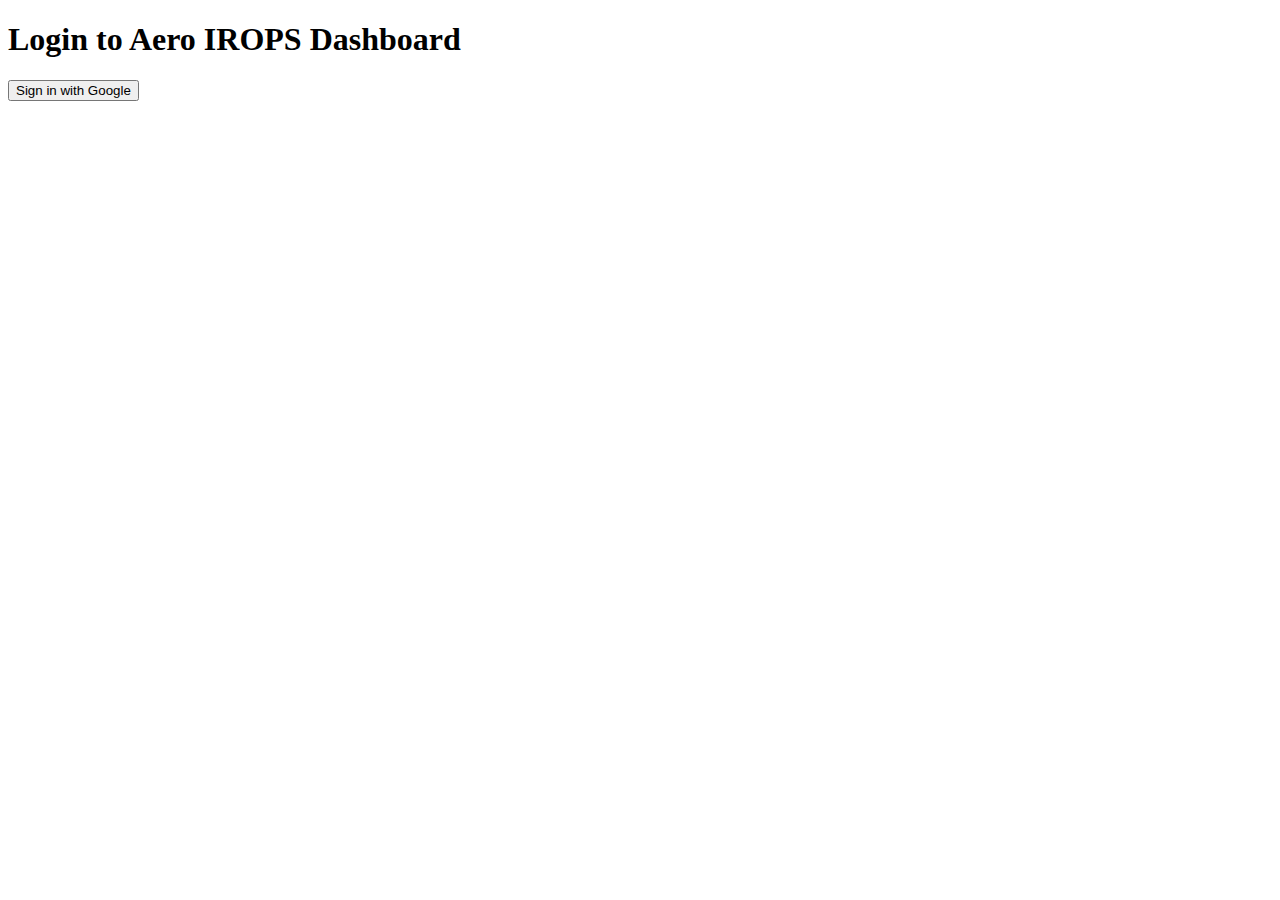
==== login.html @ b8bc7883 "Update login.html" ====
<!DOCTYPE html>
<html lang="en">
<head>
    <meta charset="UTF-8">
    <meta name="viewport" content="width=device-width, initial-scale=1.0">
    <title>Login</title>
    <link rel="stylesheet" href="assets/style.css"> <!-- Adjust this path if needed -->
    <script src="https://accounts.google.com/gsi/client" async defer></script>
</head>

<body>

    <h1>Login to Aero IROPS Dashboard</h1>

    <!-- Existing Google Login Button (Replace "google-login-btn" with your actual button ID) -->
    <button id="google-login-btn">Sign in with Google</button>

    <script>
        function handleCredentialResponse(response) {
            console.log("Encoded JWT ID token: " + response.credential);

            // Store the token in local storage
            localStorage.setItem("google_token", response.credential);

            // Redirect to index.html
            window.location.href = "index.html";
        }

        window.onload = function () {
            google.accounts.id.initialize({
                client_id: "313489044900-060ttoc66cc5cu4dtq7tbrfgilg6os2l.apps.googleusercontent.com",
                callback: handleCredentialResponse
            });

            document.getElementById("google-login-btn").addEventListener("click", function () {
                google.accounts.id.prompt(); // Trigger Google Sign-In popup
            });
        };
    </script>

</body>
</html>
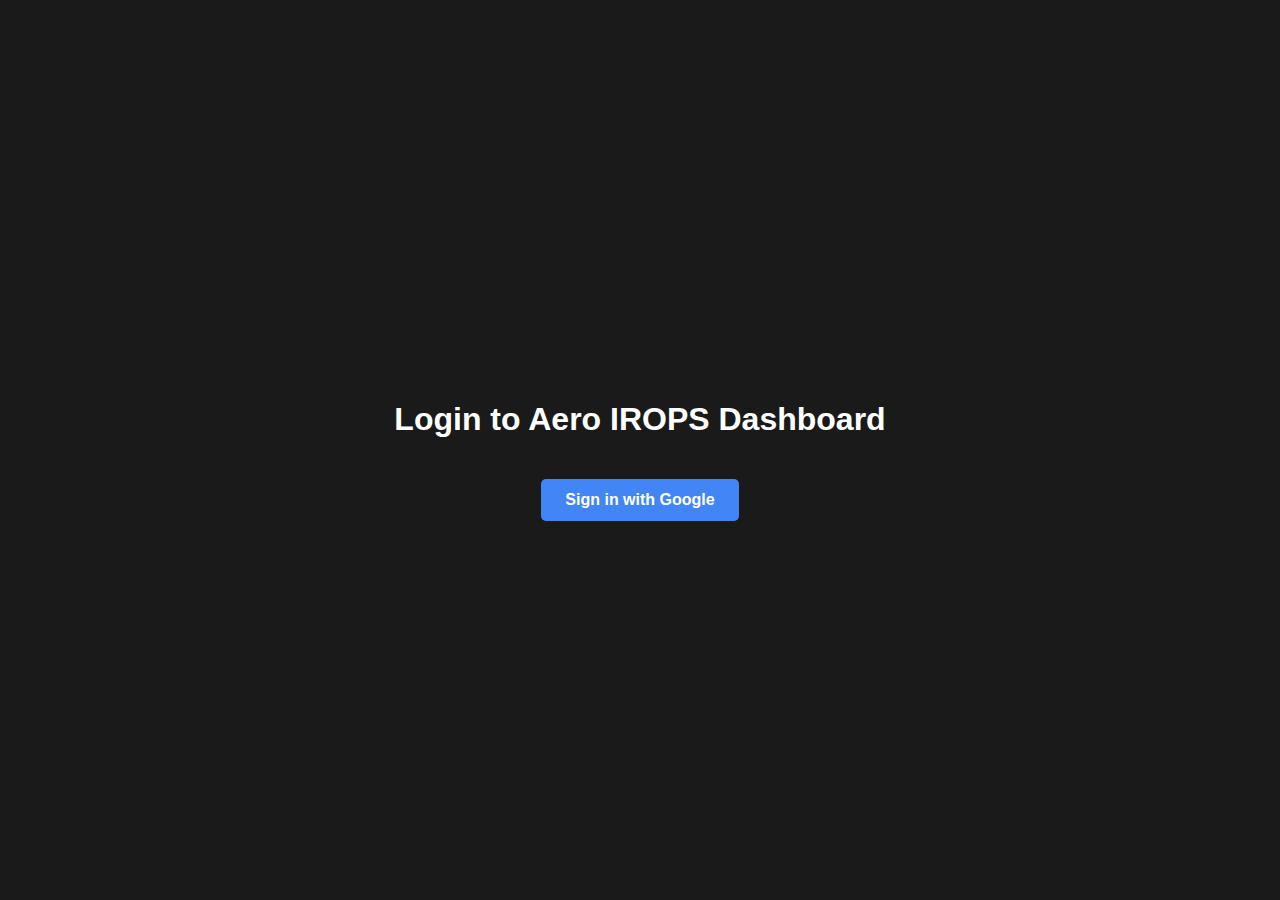
==== commit cf47800b: "Update login.html" ====
--- a/login.html
+++ b/login.html
@@ -4,7 +4,7 @@
     <meta charset="UTF-8">
     <meta name="viewport" content="width=device-width, initial-scale=1.0">
     <title>Login</title>
-    <link rel="stylesheet" href="assets/style.css"> <!-- Adjust this path if needed -->
+    <link rel="stylesheet" href="assets/css/style.css"> <!-- Adjust this path if needed -->
     <script src="https://accounts.google.com/gsi/client" async defer></script>
 </head>
 
--- a/assets/css/style.css
+++ b/assets/css/style.css
@@ -0,0 +1,69 @@
+/* Background */
+body {
+    background-color: #1a1a1a;
+    color: white;
+    margin: 0;
+    font-family: "Helvetica Neue", Helvetica, Arial, sans-serif;
+    display: flex;
+    flex-direction: column;
+    align-items: center;
+    justify-content: center;
+    height: 100vh;
+}
+
+/* Aero Logo - Positioned at Top Left */
+.logo-container {
+    position: absolute;
+    top: 20px;
+    left: 20px;
+}
+
+.logo {
+    width: 140px; /* Slightly bigger logo */
+}
+
+/* Centered Login Section */
+.login-container {
+    display: flex;
+    flex-direction: column;
+    align-items: center;
+    justify-content: center;
+    text-align: center;
+}
+
+/* Bigger Dashboard Title */
+.header-title {
+    font-size: 48px; /* Increased from 32px */
+    font-weight: bold;
+    margin-bottom: 25px;
+    letter-spacing: 1px;
+}
+
+/* Google Login Button */
+#google-login-btn {
+    background-color: #4285F4;
+    color: white;
+    border: none;
+    padding: 12px 24px;
+    font-size: 16px;
+    cursor: pointer;
+    border-radius: 5px;
+    margin-top: 20px;
+    font-weight: bold;
+    transition: background 0.3s ease;
+}
+
+#google-login-btn:hover {
+    background-color: #357ae8;
+}
+
+/* Style for Google Sign-In Image Button */
+.google-button img {
+    width: 240px; /* Adjust button size */
+    cursor: pointer;
+    transition: 0.3s;
+}
+
+.google-button img:hover {
+    opacity: 0.8;
+}
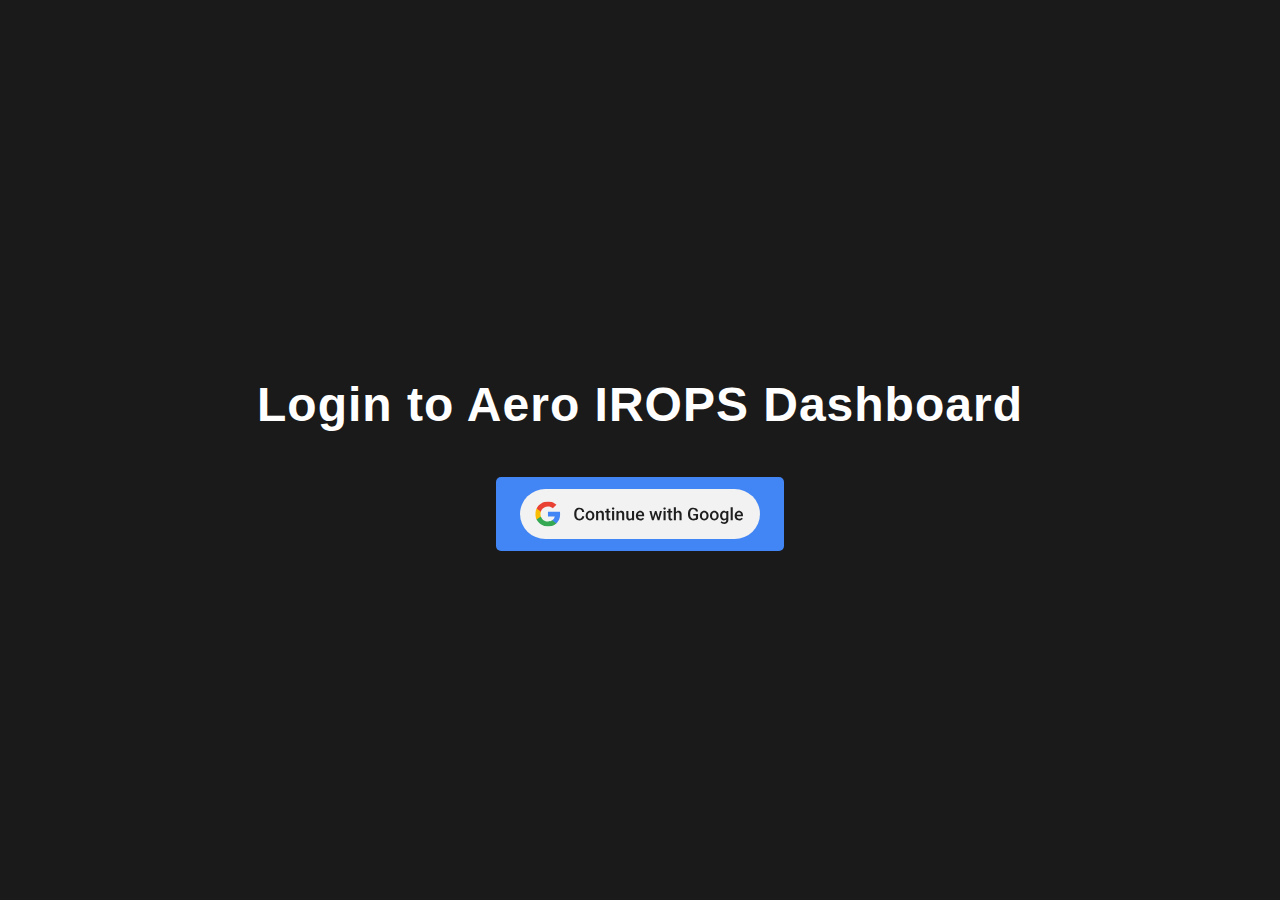
==== commit dbc8e001: "Update login.html" ====
--- a/login.html
+++ b/login.html
@@ -4,25 +4,24 @@
     <meta charset="UTF-8">
     <meta name="viewport" content="width=device-width, initial-scale=1.0">
     <title>Login</title>
-    <link rel="stylesheet" href="assets/css/style.css"> <!-- Adjust this path if needed -->
+    <link rel="stylesheet" href="assets/css/style.css">
     <script src="https://accounts.google.com/gsi/client" async defer></script>
 </head>
-
 <body>
 
-    <h1>Login to Aero IROPS Dashboard</h1>
+    <div class="login-container">
+        <h1 class="header-title">Login to Aero IROPS Dashboard</h1>
 
-    <!-- Existing Google Login Button (Replace "google-login-btn" with your actual button ID) -->
-    <button id="google-login-btn">Sign in with Google</button>
+        <!-- Custom Google Sign-In Button -->
+        <div class="google-button">
+            <img src="assets/images/google-signin.svg" alt="Sign in with Google" id="google-login-btn">
+        </div>
+    </div>
 
     <script>
         function handleCredentialResponse(response) {
             console.log("Encoded JWT ID token: " + response.credential);
-
-            // Store the token in local storage
             localStorage.setItem("google_token", response.credential);
-
-            // Redirect to index.html
             window.location.href = "index.html";
         }
 
@@ -32,8 +31,9 @@
                 callback: handleCredentialResponse
             });
 
+            // Attach event listener to your custom button
             document.getElementById("google-login-btn").addEventListener("click", function () {
-                google.accounts.id.prompt(); // Trigger Google Sign-In popup
+                google.accounts.id.prompt(); // Triggers the Google login popup
             });
         };
     </script>
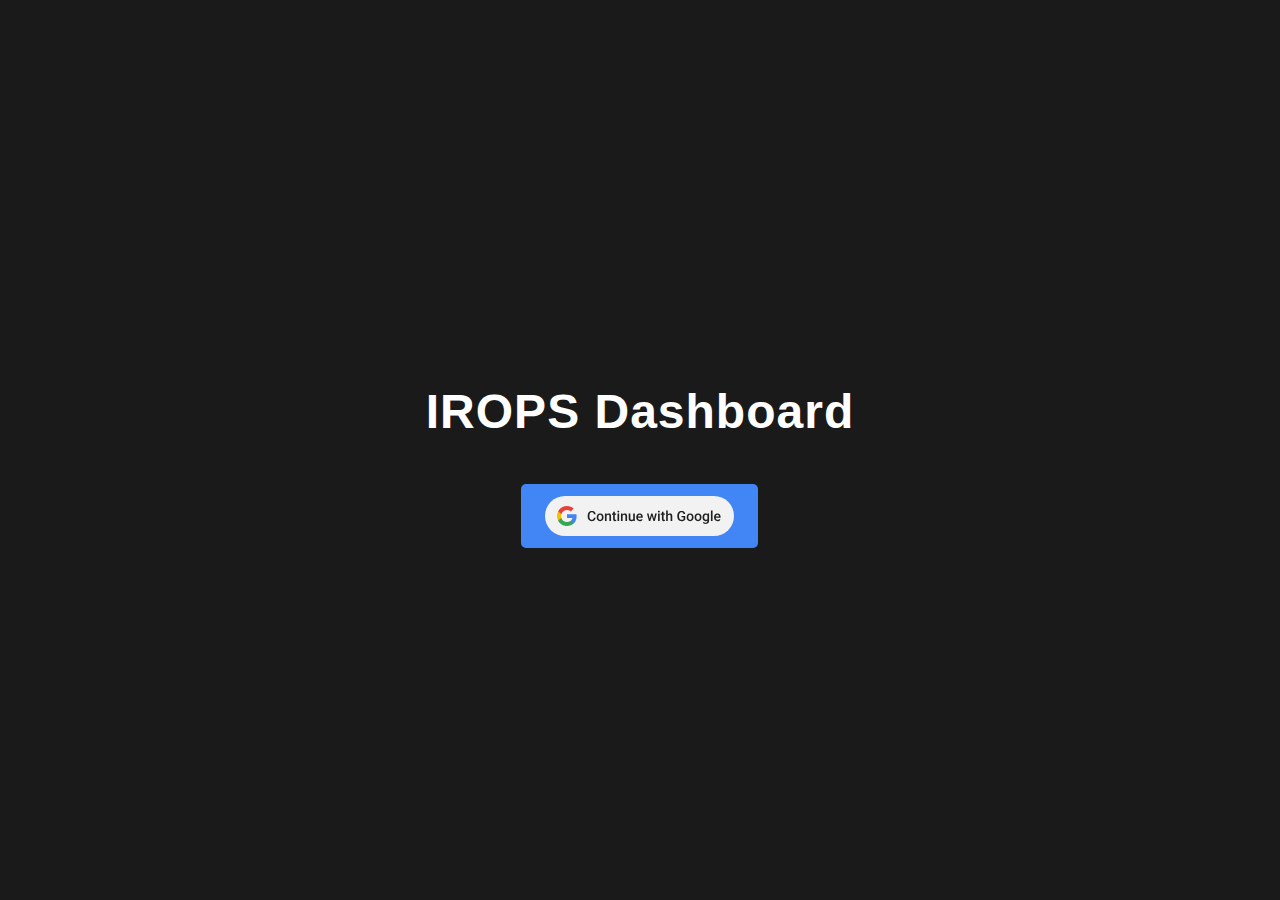
==== commit 29d24f70: "Update login.html" ====
--- a/login.html
+++ b/login.html
@@ -10,12 +10,10 @@
 <body>
 
     <div class="login-container">
-        <h1 class="header-title">Login to Aero IROPS Dashboard</h1>
+        <h1 class="header-title">IROPS Dashboard</h1>
 
         <!-- Custom Google Sign-In Button -->
-        <div class="google-button">
-            <img src="assets/images/google-signin.svg" alt="Sign in with Google" id="google-login-btn">
-        </div>
+        <img src="assets/images/google-signin.svg" alt="Sign in with Google" id="google-login-btn">
     </div>
 
     <script>
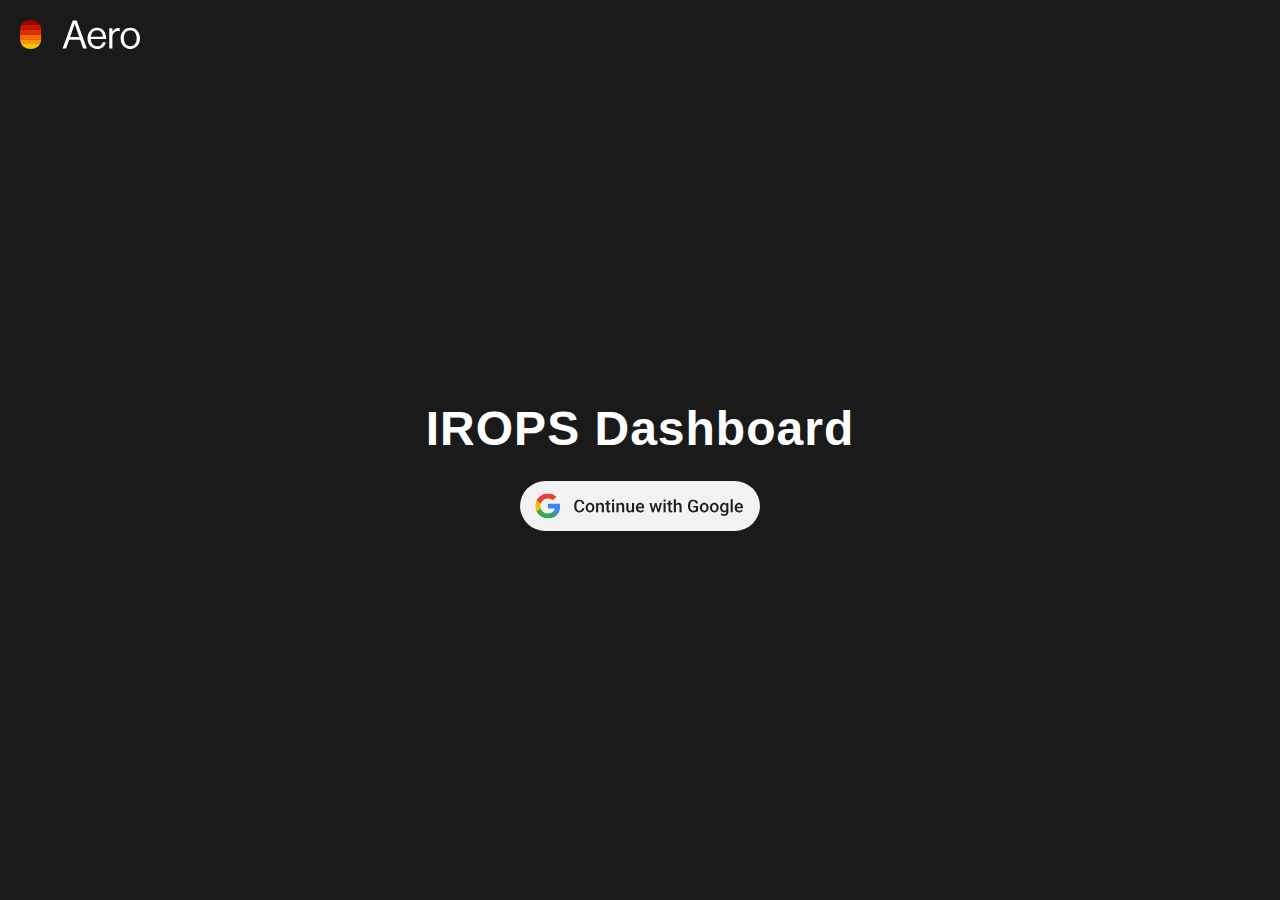
==== commit c527b233: "Update login.html" ====
--- a/login.html
+++ b/login.html
@@ -8,6 +8,11 @@
     <script src="https://accounts.google.com/gsi/client" async defer></script>
 </head>
 <body>
+
+     <!-- Aero Logo (Top Left) -->
+    <div class="logo-container">
+        <img src="assets/images/aero-logo.svg" alt="Aero Logo" class="logo">
+    </div>
 
     <div class="login-container">
         <h1 class="header-title">IROPS Dashboard</h1>
--- a/assets/css/style.css
+++ b/assets/css/style.css
@@ -19,7 +19,7 @@
 }
 
 .logo {
-    width: 140px; /* Slightly bigger logo */
+    width: 120px; /* Slightly bigger logo */
 }
 
 /* Centered Login Section */
@@ -31,7 +31,7 @@
     text-align: center;
 }
 
-/* Bigger Dashboard Title */
+/* Updated Header */
 .header-title {
     font-size: 48px; /* Increased from 32px */
     font-weight: bold;
@@ -39,31 +39,16 @@
     letter-spacing: 1px;
 }
 
-/* Google Login Button */
+/* Remove Blue Background Around Google Button */
 #google-login-btn {
-    background-color: #4285F4;
-    color: white;
+    background: none;
     border: none;
-    padding: 12px 24px;
-    font-size: 16px;
+    padding: 0;
     cursor: pointer;
-    border-radius: 5px;
-    margin-top: 20px;
-    font-weight: bold;
-    transition: background 0.3s ease;
+    width: 240px; /* Ensure correct size */
 }
 
+/* Hover effect for Google button */
 #google-login-btn:hover {
-    background-color: #357ae8;
-}
-
-/* Style for Google Sign-In Image Button */
-.google-button img {
-    width: 240px; /* Adjust button size */
-    cursor: pointer;
-    transition: 0.3s;
-}
-
-.google-button img:hover {
     opacity: 0.8;
 }
